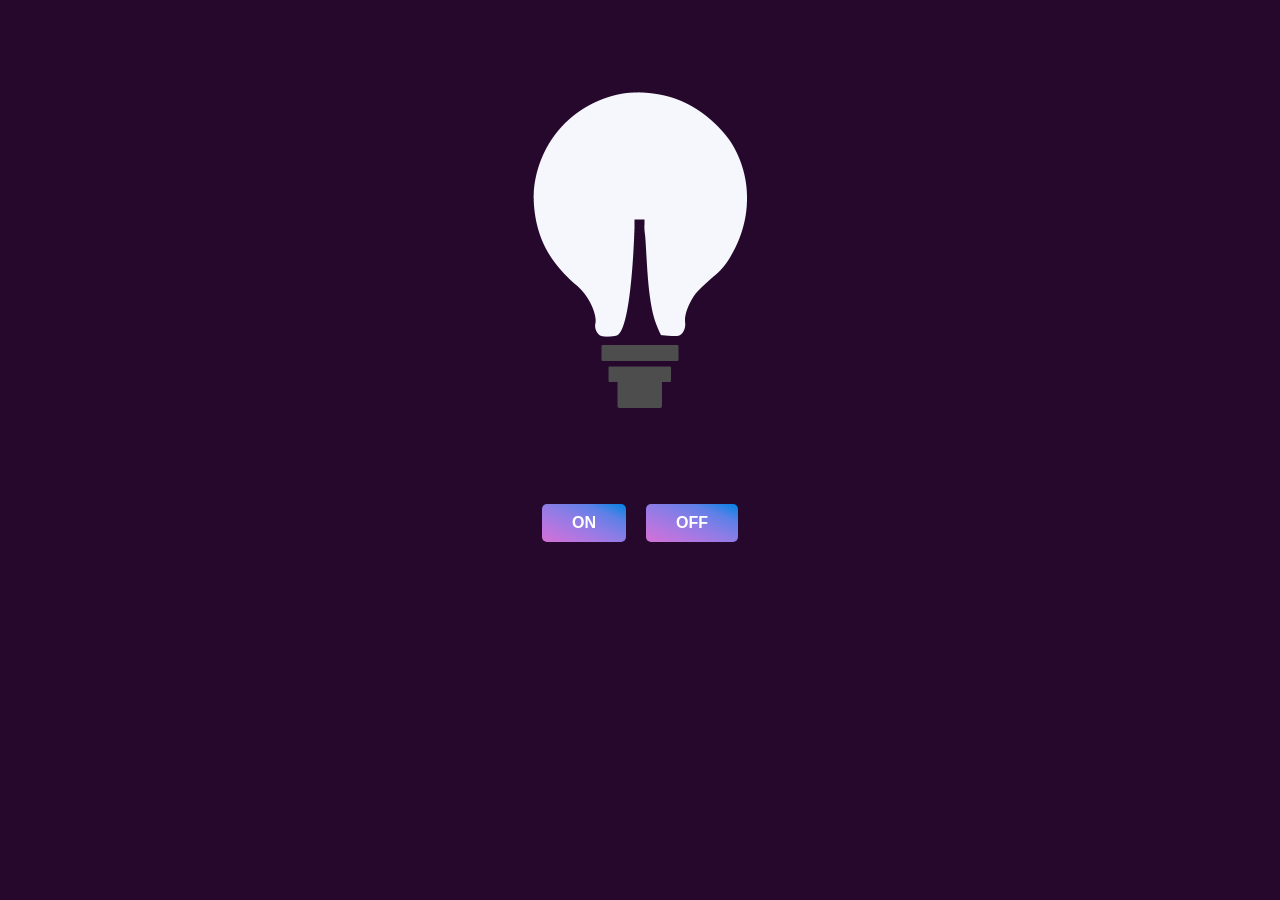
==== bulb_Pj/index.html @ 72191ec8 "first" ====
<!doctype html>
<html lang="en">
<head>
    <meta charset="UTF-8">
    <meta name="viewport"
          content="width=device-width, user-scalable=no, initial-scale=1.0, maximum-scale=1.0, minimum-scale=1.0">
    <meta http-equiv="X-UA-Compatible" content="ie=edge">
    <title>BulB</title>
    <link rel="icon" href="img/on.png">
    <link rel="stylesheet" href="css/style.css">
</head>
<body>

    <section class="main" id="main">
        <div class="container">
            <div class="container-item">
<!--                bulb-->
                <div class="bulb">
                   <div class="bulb-item">
                       <img src="img/off.png" alt="BulB" class="bulb-b" id="bulb">
                   </div>
                </div>
<!--                button -->
                <div class="button">
                    <button id="on" type="button">ON</button>
                    <button id="off" type="button">OFF</button>
                </div>
            </div>
        </div>
    </section>

<script src="js/app.js"></script>
</body>
</html>
---- bulb_Pj/css/style.css ----
@font-face {
    font-family:  'Montserrat', sans-serif;
    src: url("../vendor/fonts/montserrat/Montserrat-Regular.ttf");
}

*{
    font-family: Montserrat, sans-serif ;
    padding: 0;
    margin: 0;
    box-sizing: border-box;
}

html{
    scroll-behavior: smooth;
}
body{}

.main{
    background: #25082c;
    width: 100%;
    height: 100vh;
    transition: 0.5s;
}
.main_on{
    background: #b50dc3;
    width: 100%;
    height: 100vh;
    transition: 0.5s;

}
.container{
}
.container-item{
}

/*bulb */
.bulb{
    width:100%;
    display: flex;
    align-items: center;
    justify-content: center;
}

.bulb-item{
    width: 500px;
}

.bulb-b{
    width: 100%;
    transition: 0.5s;

}


/*button*/
.button{
    width:100%;
    display: flex;
    align-items: center;
    justify-content: center;
}

.on_btn{
    background-image: linear-gradient(to right top, #dd74d5, #fb58b2, #ff3c84, #ff304f, #ff4300);
}
.on_btn:hover{
    background-image: linear-gradient(to right top, #d470d5, #b476e0, #8e7ce6, #5f80e7, #0083e3);
}
.button button{
    padding: 10px 30px;
    border: none;
    background-image: linear-gradient(to right top, #d470d5, #b476e0, #8e7ce6, #5f80e7, #0083e3);
    margin: 0 10px;
    text-align: center;
    border-radius: 5px;
    transition:  0.5s;
    font-weight: 600;
    color: #fff;
    font-size: 16px;
}
.button button:hover{
    background-image: linear-gradient(to right top, #dd74d5, #fb58b2, #ff3c84, #ff304f, #ff4300);
    transform: translateY(-10px);
    box-shadow: rgba(0, 0, 0, 0.24) 0px 3px 8px;
}
.button button:active{
    box-shadow: rgba(255, 255, 255, 0.24) 0px 3px 8px;

}
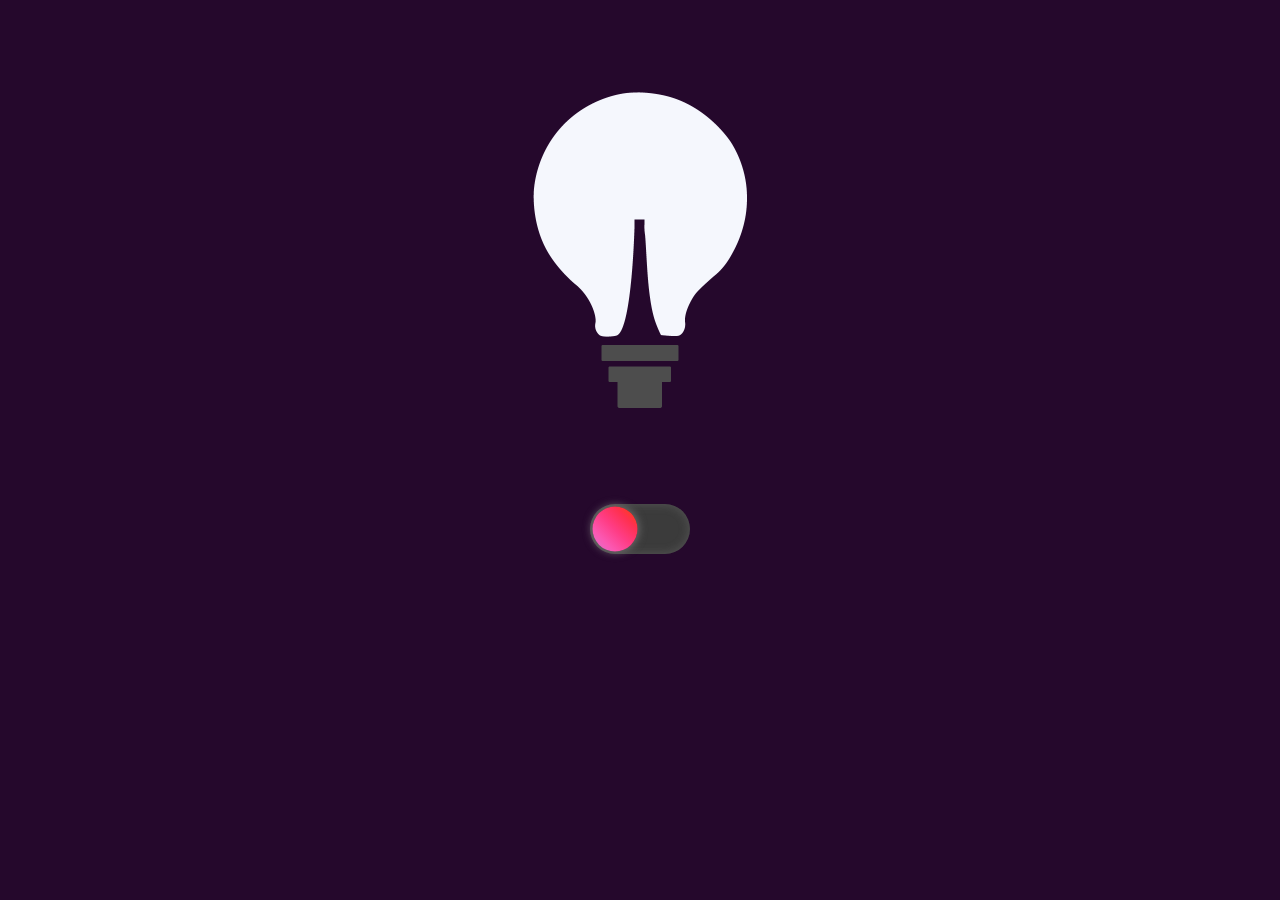
==== commit 95d5a343: "bulb_update" ====
--- a/bulb_Pj/index.html
+++ b/bulb_Pj/index.html
@@ -22,8 +22,11 @@
                 </div>
 <!--                button -->
                 <div class="button">
-                    <button id="on" type="button">ON</button>
-                    <button id="off" type="button">OFF</button>
+<!--                    <button id="on" type="button">ON</button>-->
+<!--                    <button id="off" type="button">OFF</button>-->
+                    <div class="btn_update" id="btn_update">
+                        <div class="btn_update_item" id="btn_update_item"></div>
+                    </div>
                 </div>
             </div>
         </div>
--- a/bulb_Pj/css/style.css
+++ b/bulb_Pj/css/style.css
@@ -84,7 +84,58 @@
     box-shadow: rgba(0, 0, 0, 0.24) 0px 3px 8px;
 }
 .button button:active{
-    box-shadow: rgba(255, 255, 255, 0.24) 0px 3px 8px;
+    box-shadow: rgba(255, 255, 255, 0.24) 0 3px 8px;
 
 }
 
+.btn_update{
+    width:100px;
+    height: 50px;
+    background: #3b3b3b;
+    border-radius: 50px;
+    position: relative;
+    box-shadow: inset 0 0 10px 1px #86868650;
+    transition: 0.5s;
+}
+.btn_update_item{
+    position: absolute;
+    top: 0;
+    bottom: 0;
+    left: 0;
+    width: 50px;
+    height: 50px;
+    border-radius: 50%;
+    transform: scale(0.9);
+    background-image: linear-gradient(to right top, #dd74d5, #fb58b2, #ff3c84, #ff304f, #ff4300);
+    transition: 0.5s;
+    box-shadow:  0 0 10px 1px #888787b8;
+
+}
+
+.update_light{
+    width:100px;
+    height: 50px;
+    background: #ffffff;
+    border-radius: 50px;
+    position: relative;
+    box-shadow: inset 0 0 10px 1px #86868650,
+     0 0 10px 1px rgba(87, 87, 87, 0.72);
+
+
+    transition: 0.5s;
+}
+.update_light_item{
+    position: absolute;
+    top: 0;
+    bottom: 0;
+    right: 0;
+    width: 50px;
+    height: 50px;
+    border-radius: 50%;
+    transform: scale(0.9);
+    background-image: linear-gradient(to right top, #dd74d5, #fb58b2, #ff3c84, #ff304f, #ff4300);
+    box-shadow:  0 0 10px 1px rgba(87, 87, 87, 0.72);
+    transition: 0.5s;
+}
+
+
